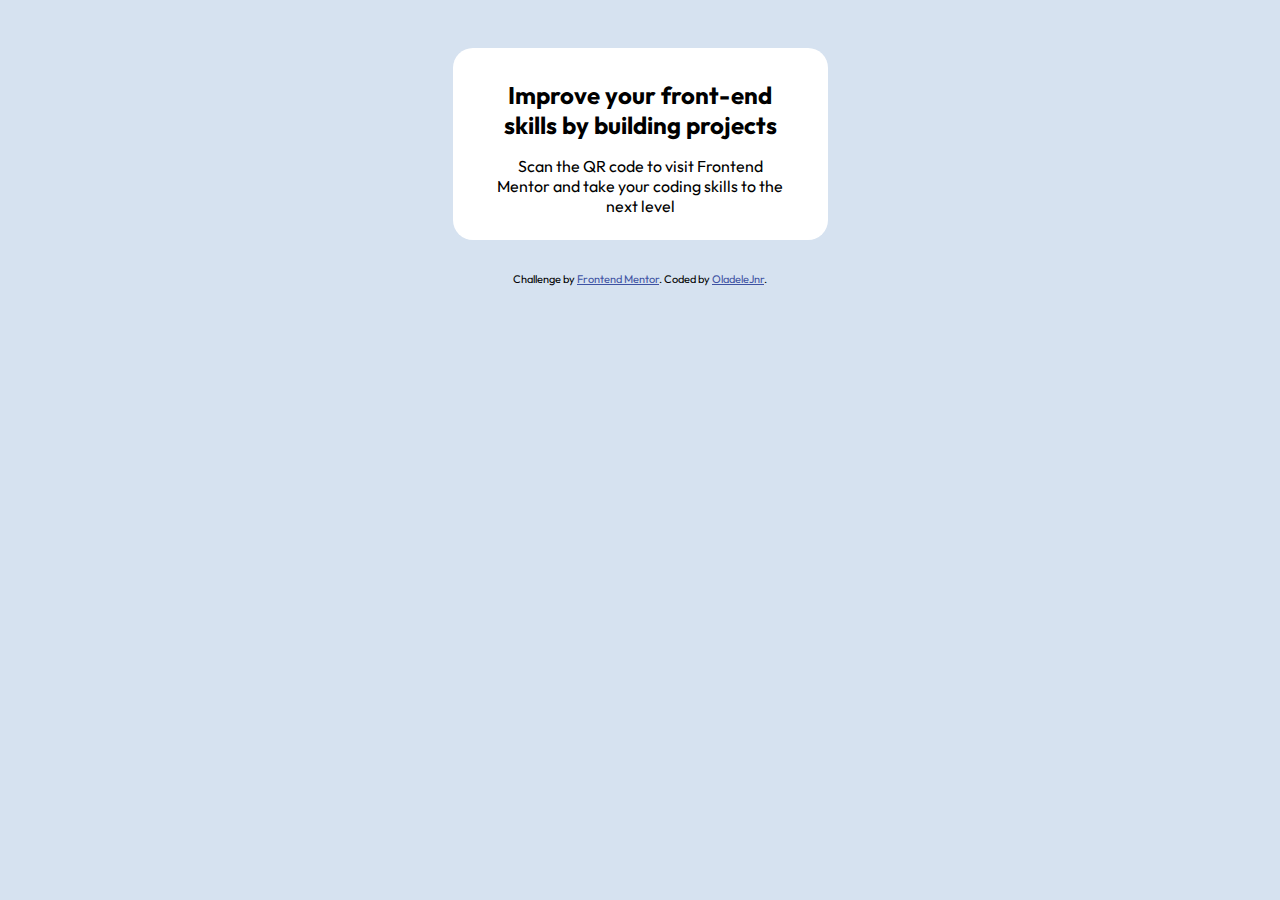
==== index.html @ 21926b8a "Add files via upload" ====
<!DOCTYPE html>
<html lang="en">
<head>
  <meta charset="UTF-8">
  <meta name="viewport" content="width=device-width, initial-scale=1.0"> <!-- displays site properly based on user's device -->

  <link rel="icon" type="image/png" sizes="32x32" href="./images/favicon-32x32.png">
  <link rel="stylesheet" href="Style.css">
  
  <title>Frontend Mentor | QR code component</title>

  <!-- Feel free to remove these styles or customise in your own stylesheet 👍 -->
  <style>
    .attribution { font-size: 11px; text-align: center; }
    .attribution a { color: hsl(228, 45%, 44%); }
  </style>
</head>
<body>
  <div class="container">
    <img src="image-qr-code.png" alt="">
  <div class="all-text">
    <h2> Improve your front-end skills by building projects</h2>
  <p> Scan the QR code to visit Frontend Mentor and take your coding skills to the next level</p>
  </div>
  </div>



  <div class="attribution">
    Challenge by <a href="https://www.frontendmentor.io?ref=challenge" target="_blank">Frontend Mentor</a>. 
    Coded by <a href="#">OladeleJnr</a>.
  </div>
</body>
</html>
---- Style.css ----
@import url('https://fonts.googleapis.com/css2?family=Outfit:wght@100..900&family=Young+Serif&display=swap');
* {
   margin: 0;
   padding: 0;
   box-sizing: border-box;
}
body {
    font-family: "outfit", sans-serif;
    background-color: hsl(212, 45%, 89%);
}
.container  {
    width: 375px;
    display:flex;
    flex-direction:column;
    align-items: center;
    justify-content: center;
    margin: 3rem auto 2rem;
    padding: 1rem 1rem 1.5rem;
    background-color: white;
    border-radius: 20px;
    text-align: center;
}
.container img{
    width: 100%;
    border-radius: 15px;
}
.container h2 {
    font-weight: 700;
    padding: 1rem;
}
.container p {
    font-weight: 400;
    margin: 0 22px;
}
.attribution {
    font: 15px;
    text-align: center;
}
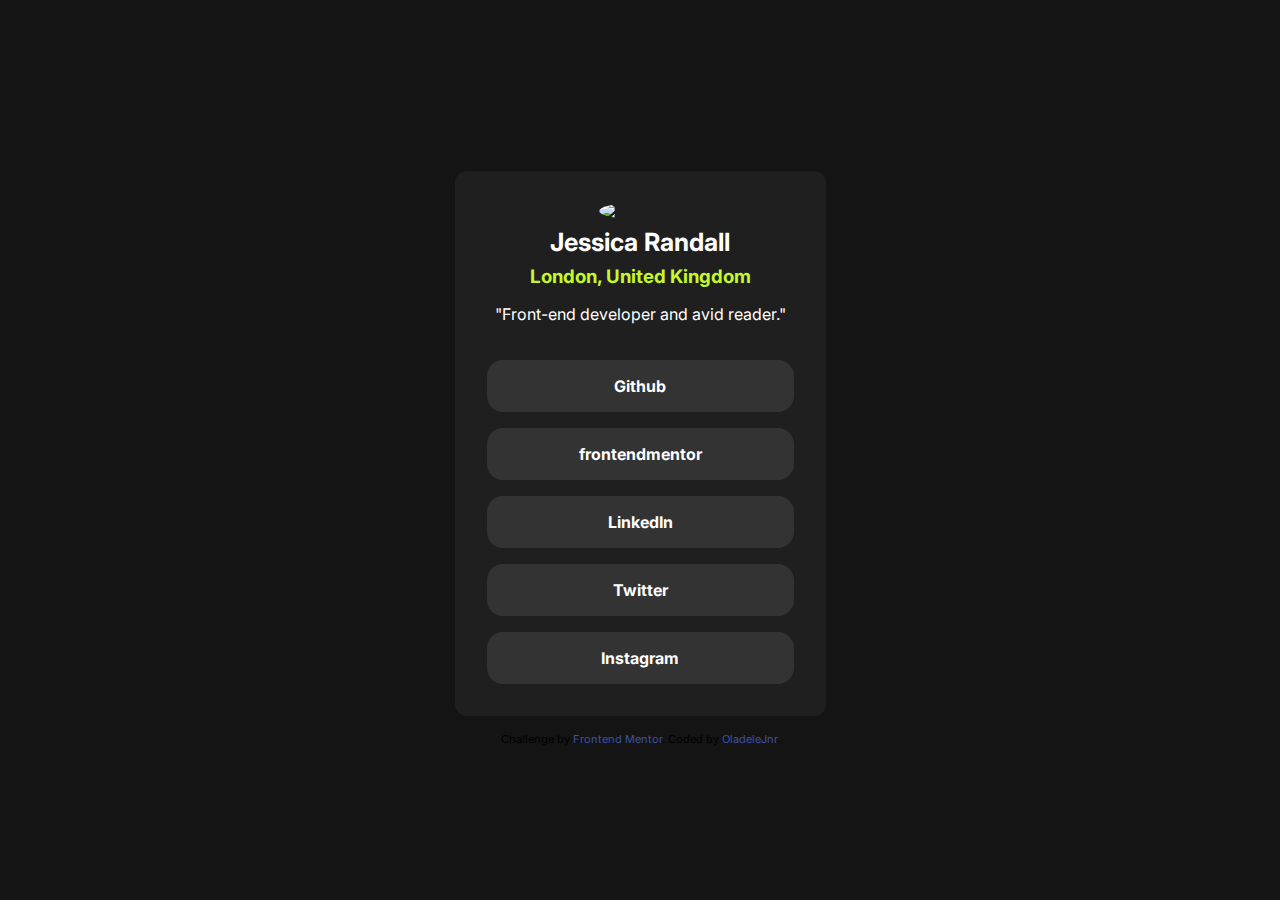
==== commit b3423e57: "Add files via upload" ====
--- a/index.html
+++ b/index.html
@@ -4,26 +4,32 @@
   <meta charset="UTF-8">
   <meta name="viewport" content="width=device-width, initial-scale=1.0"> <!-- displays site properly based on user's device -->
 
-  <link rel="icon" type="image/png" sizes="32x32" href="./images/favicon-32x32.png">
-  <link rel="stylesheet" href="Style.css">
+  <link rel="icon" type="image/png" sizes="32x32" href="./assets/images/favicon-32x32.png">
   
-  <title>Frontend Mentor | QR code component</title>
+  <title>Frontend Mentor | Social links profile</title>
 
   <!-- Feel free to remove these styles or customise in your own stylesheet 👍 -->
   <style>
     .attribution { font-size: 11px; text-align: center; }
     .attribution a { color: hsl(228, 45%, 44%); }
   </style>
+  <link rel="stylesheet" href="style.css">
 </head>
 <body>
-  <div class="container">
-    <img src="image-qr-code.png" alt="">
-  <div class="all-text">
-    <h2> Improve your front-end skills by building projects</h2>
-  <p> Scan the QR code to visit Frontend Mentor and take your coding skills to the next level</p>
-  </div>
-  </div>
-
+<div class="container">
+  <img src="assets/images/avatar-jessica.jpeg">
+  <h2>Jessica Randall</h2>
+  <h3> London, United Kingdom</h3>
+  <h4>"Front-end developer and avid reader."</h4>
+  <ul>
+    <li><a href="#">Github</a></li>
+    <li><a href="#">frontendmentor</a></li>
+    <li><a href="#">LinkedIn</a></li>
+    <li><a href="#">Twitter</a></li>
+    <li><a href="#">Instagram</a></li>
+      </ul>
+</div>
+</div>
 
 
   <div class="attribution">
--- a/style.css
+++ b/style.css
@@ -0,0 +1,63 @@
+@import url('https://fonts.googleapis.com/css2?family=Inter:wght@100..900&family=Outfit:wght@100..900&family=Young+Serif&display=swap');
+* {
+    padding: 0;
+    margin: 0;
+    text-decoration: none;
+    list-style-type: none;
+    box-sizing: border-box;
+}
+
+body {
+    font-family: "inter";
+    background-color: hsl(0, 0%, 8%);
+    min-height: 100vh;
+    display: grid;
+    place-content: center;
+}
+.container {
+    max-width: 375px;
+    background-color: hsl(0, 0%, 12%);
+    display: flex;
+    flex-direction: column;
+    text-align: center;
+    border-radius: .75rem;
+    height: auto;
+    box-sizing:border-box;
+    padding: 2rem;
+    margin: 1rem;
+}
+.container img {
+    border-radius: 50%;
+    width: 75px;
+    margin-left: 7rem;
+    margin-bottom: .5rem;
+    justify-content: center;
+}
+.container h2 {
+   font-size: 25px;
+    color: hsl(0, 0%, 100%);
+}
+.container h3{
+    color:  hsl(75, 94%, 57%);
+    margin: .5rem 1.5rem;
+}
+.container h4 {
+    color: hsl(0, 0%, 100%);
+    font-weight: normal;
+    padding: .5rem;
+}
+.container ul {
+    margin-top: 1.75rem;
+}
+.container ul li:not(:last-child) {
+    margin-bottom: 1rem;
+}
+.container ul li a  {
+    color: hsl(0, 0%, 100%);      
+    display: block;
+    background-color: hsl(0, 0%, 12%);
+    padding: 1rem;
+    font-weight: 700;
+    background-color:hsl(0, 0%, 20%);
+    border-radius: 1rem;
+}
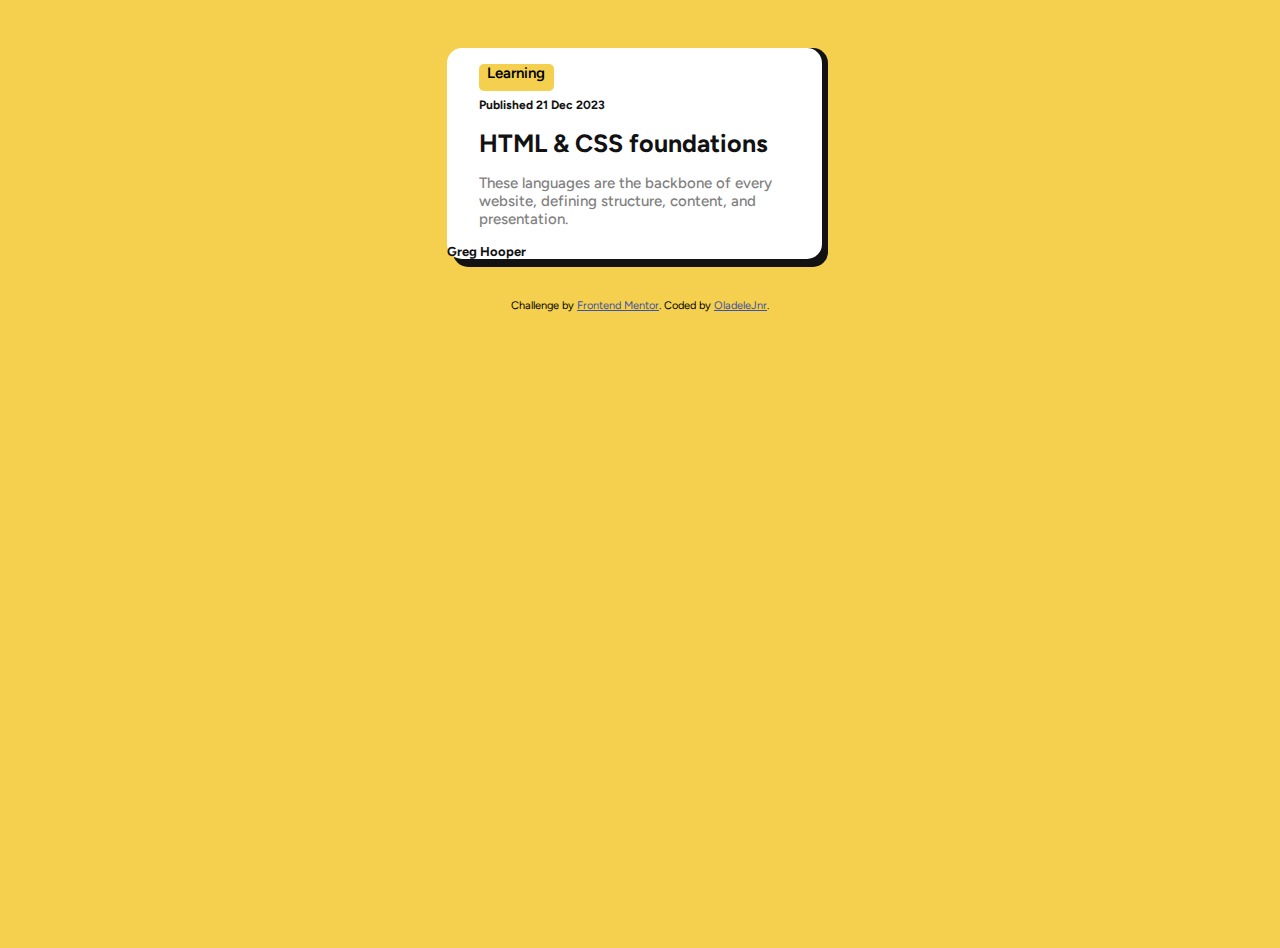
==== commit 11c1d435: "Add files via upload" ====
--- a/index.html
+++ b/index.html
@@ -6,32 +6,27 @@
 
   <link rel="icon" type="image/png" sizes="32x32" href="./assets/images/favicon-32x32.png">
   
-  <title>Frontend Mentor | Social links profile</title>
+  <title>Frontend Mentor | Blog preview card</title>
 
   <!-- Feel free to remove these styles or customise in your own stylesheet 👍 -->
-  <style>
-    .attribution { font-size: 11px; text-align: center; }
-    .attribution a { color: hsl(228, 45%, 44%); }
-  </style>
-  <link rel="stylesheet" href="style.css">
+  <link rel="stylesheet" href="Style.css">
 </head>
 <body>
-<div class="container">
-  <img src="assets/images/avatar-jessica.jpeg">
-  <h2>Jessica Randall</h2>
-  <h3> London, United Kingdom</h3>
-  <h4>"Front-end developer and avid reader."</h4>
-  <ul>
-    <li><a href="#">Github</a></li>
-    <li><a href="#">frontendmentor</a></li>
-    <li><a href="#">LinkedIn</a></li>
-    <li><a href="#">Twitter</a></li>
-    <li><a href="#">Instagram</a></li>
-      </ul>
+  <div class="cont">
+    <div class="container">
+  <img src="BlogLogo.jpg" alt="">
+  <p class="learn">Learning</p>
+  <p class="date">Published 21 Dec 2023</p>
+  <h1>HTML & CSS foundations</h1>
+  <p class="description"> These languages are the backbone of every website, defining structure, content, and presentation.
+  </p>
+  <div class="another">
+  <img src="image-avatar.webp" alt="" > <h2>Greg Hooper</h2>
 </div>
-</div>
-
-
+  </div>
+  </div>
+  
+  
   <div class="attribution">
     Challenge by <a href="https://www.frontendmentor.io?ref=challenge" target="_blank">Frontend Mentor</a>. 
     Coded by <a href="#">OladeleJnr</a>.
--- a/Style.css
+++ b/Style.css
@@ -0,0 +1,86 @@
+@import url('https://fonts.googleapis.com/css2?family=Figtree:ital,wght@0,300..900;1,300..900&family=Inter:wght@100..900&family=Outfit:wght@100..900&family=Young+Serif&display=swap');
+* {
+    padding: unset;
+    margin: unset;
+    box-sizing: border-box;
+}   
+body {
+    font-family: "figtree";
+    background-color: hsl(47, 88%, 63%);
+    min-height: 100vh;
+}
+.cont {
+    width: 375px;
+    max-height: 100vh;
+    background-color: hsl(0, 0%, 7%);
+    display: grid;
+    align-content: center;
+    justify-content: center;
+    border-radius: 15px;
+    margin: 3rem auto 2rem;
+    align-content: center;
+}
+.container {
+    width: 375px;
+    max-height: 100vh;
+    background-color: hsl(0, 0%, 100%);
+    display: grid;
+    justify-content: center;
+    margin-bottom: 0.5rem;
+    margin-right: 0.7rem ;
+    border-radius: 15px;
+}
+.container img {
+    margin: auto;
+    padding-top: 0.5rem;
+    border-radius: 15px;
+    padding-bottom: 0.5rem;
+}
+.learn {
+    background-color:hsl(47, 88%, 63%) ;
+    height: 150%;
+    width: 20%;
+    border-radius: 5px;
+    margin-left: 2rem;
+    font-size: 15px;
+    text-align: center;
+    font-weight: 600;
+    
+}
+.date { 
+    margin-left: 2rem;  
+    font-size: 12px;
+    padding-top: 1rem;
+    padding-bottom: 1rem;
+    font-weight: bolder;
+    color:hsl(0, 0%, 7%);
+}
+h1 {
+    font-size: 25px;
+    color: hsl(0, 0%, 7%);
+    margin-left: 2rem;
+    padding-bottom: 1rem;
+}
+.description {
+    color: hsl(0, 0%, 50%);
+    font-size: 15px;
+    font-weight: 500;
+    align-content: center;
+    justify-content:left;
+    margin-left: 2rem;
+}
+.another img {
+    float: left;
+    margin-left: 2rem;
+    margin-bottom: 0rem;
+    width: 10%;
+    margin-right: 0.5rem;
+}
+.another h2 {
+    font-size: 13px;
+    color:  hsl(0, 0%, 7%);
+    font-weight: bolder;
+    margin-top: 1rem;
+}
+.attribution { font-size: 11px; text-align: center; }
+.attribution a { color: hsl(228, 45%, 44%); }